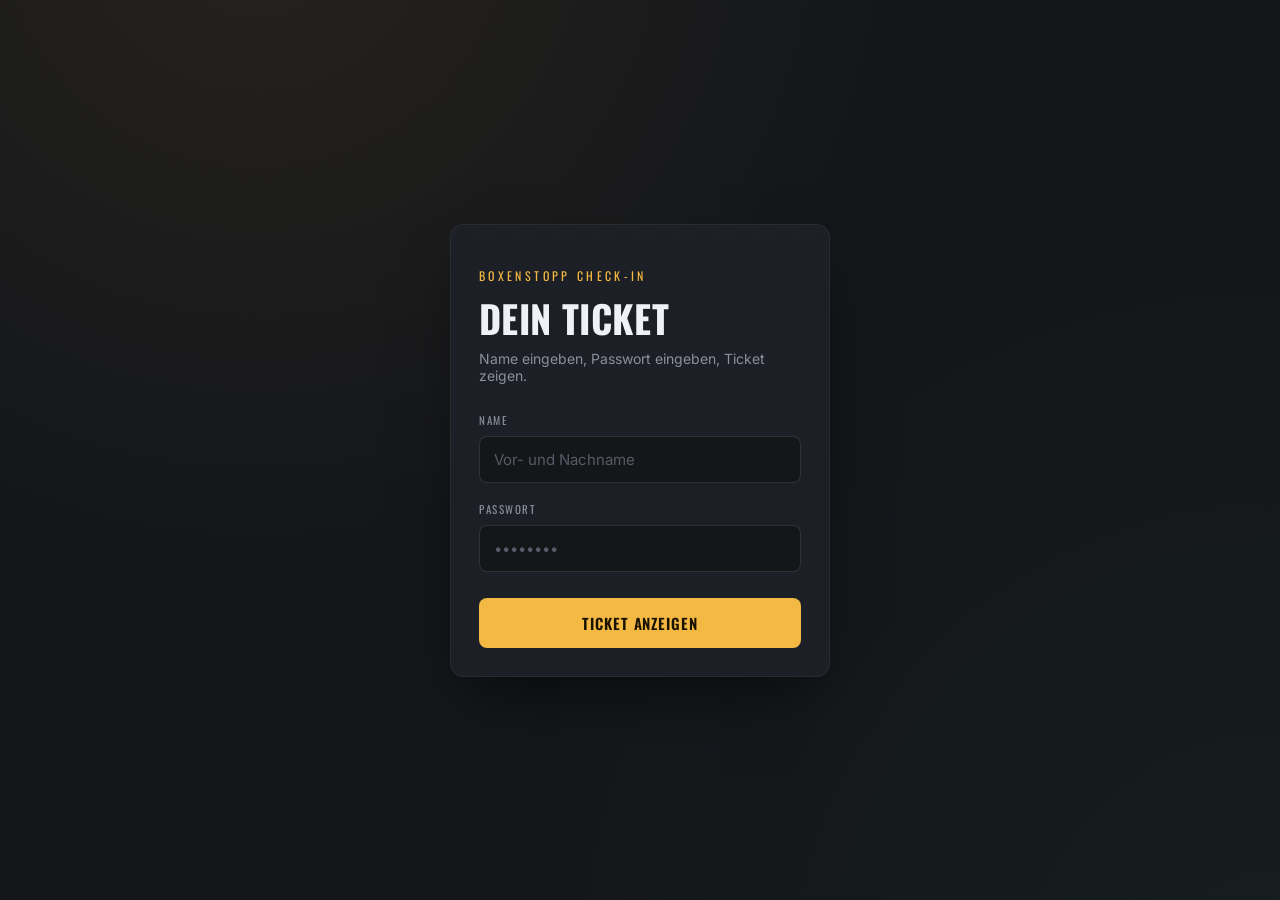
==== index.html @ 5b082e21 "Add files via upload" ====
<!DOCTYPE html>
<html lang="de">
<head>
<meta charset="UTF-8">
<meta name="viewport" content="width=device-width, initial-scale=1.0">
<title>24h Rennen – Ticket Check-in</title>
<link rel="stylesheet" href="style.css?v=3">
</head>
<body>
  <div class="pass" id="login-card">
    <div class="checker"></div>
    <div class="pass-body">
      <p class="eyebrow">Boxenstopp Check-in</p>
      <h1>Dein Ticket</h1>
      <p class="sub">Name eingeben, Passwort eingeben, Ticket zeigen.</p>

      <form id="checkin-form">
        <label for="name">Name</label>
        <input type="text" id="name" placeholder="Vor- und Nachname" autocomplete="name" required>

        <label for="password">Passwort</label>
        <input type="password" id="password" placeholder="••••••••" autocomplete="off" required>

        <button type="submit">Ticket anzeigen</button>
        <p class="error" id="error-msg">Falsches Passwort. Nochmal versuchen.</p>
      </form>
    </div>
  </div>

  <div class="stub" id="ticket-card" style="display:none;">
    <div class="checker"></div>
    <div class="stub-header">
      <p class="eyebrow">Gültiges Ticket</p>
      <h1 style="margin-bottom:0;">24h Rennen</h1>
    </div>

    <img class="stub-image" src="ticket.jpg" alt="Ticket-Motiv 24h Rennen">

    <div class="perforation"></div>

    <div class="stub-footer">
      <span class="stub-name" id="stub-name">Gast</span>
      <span class="stub-tag">Zutritt frei</span>
    </div>

    <div class="qr-section">
      <div class="qr-glow">
        <img id="qr-img" src="" alt="QR-Code für dein Ticket">
      </div>
      <p class="qr-caption">Diesen Code am Eingang scannen lassen</p>
      <p class="qr-status" id="qr-status">Warte auf Scan …</p>
    </div>
  </div>

  <!-- Vollbild-Einblendung: erscheint automatisch, sobald der QR-Code gescannt wurde -->
  <div class="vip-overlay" id="vip-overlay">
    <div class="vip-overlay-inner" id="vip-overlay-inner"></div>
  </div>

  <template id="vip-pass-template">
<svg width="420" height="640" viewBox="0 0 420 640" xmlns="http://www.w3.org/2000/svg" role="img">
<title>VIP Pass 24h Rennen</title>
<desc>VIP-Pass mit Name, Lochung, holografischem Streifen und Zielflaggen-Muster.</desc>
<defs>
  <linearGradient id="bg" x1="0%" y1="0%" x2="100%" y2="100%">
    <stop offset="0%" stop-color="#101114"/>
    <stop offset="55%" stop-color="#1a1c22"/>
    <stop offset="100%" stop-color="#0c0d0f"/>
  </linearGradient>
  <linearGradient id="holo" x1="0%" y1="0%" x2="100%" y2="0%">
    <stop offset="0%" stop-color="#f4b942"/>
    <stop offset="25%" stop-color="#e0554f"/>
    <stop offset="50%" stop-color="#a86ee0"/>
    <stop offset="75%" stop-color="#3aa3d8"/>
    <stop offset="100%" stop-color="#2f9e63"/>
  </linearGradient>
  <pattern id="checker" width="14" height="14" patternUnits="userSpaceOnUse">
    <rect width="14" height="14" fill="#eef1f5"/>
    <rect width="7" height="7" fill="#101114"/>
    <rect x="7" y="7" width="7" height="7" fill="#101114"/>
  </pattern>
  <clipPath id="cardclip">
    <rect x="0" y="0" width="420" height="640" rx="22"/>
  </clipPath>
</defs>
<g clip-path="url(#cardclip)">
  <rect width="420" height="640" fill="url(#bg)"/>
  <rect x="0" y="0" width="420" height="10" fill="url(#checker)"/>
  <rect x="0" y="52" width="420" height="8" fill="url(#holo)" opacity="0.9"/>
  <text x="210" y="98" text-anchor="middle" font-family="'Oswald','Arial Narrow',sans-serif" font-weight="700" font-size="15" letter-spacing="6" fill="#f4b942">FAHRERLAGER ZUGANG</text>
  <text x="210" y="150" text-anchor="middle" font-family="'Oswald','Arial Narrow',sans-serif" font-weight="700" font-size="46" letter-spacing="3" fill="#eef1f5">VIP PASS</text>
  <line x1="60" y1="172" x2="360" y2="172" stroke="#f4b942" stroke-width="1.5" opacity="0.6"/>
  <text x="210" y="212" text-anchor="middle" font-family="'Oswald','Arial Narrow',sans-serif" font-weight="600" font-size="24" letter-spacing="2" fill="#eef1f5">24H RENNEN</text>
  <text x="210" y="234" text-anchor="middle" font-family="Arial,sans-serif" font-weight="400" font-size="12" letter-spacing="3" fill="#8b909c">LIVE-EVENT · IRACING &amp; PS5</text>
  <rect x="40" y="264" width="340" height="200" rx="10" fill="#1c1f26" stroke="#2a2e37" stroke-width="1"/>
  <rect x="40" y="264" width="340" height="200" rx="10" fill="none" stroke="url(#holo)" stroke-width="1.5" opacity="0.5"/>
  <rect x="56" y="282" width="90" height="90" rx="8" fill="#0c0d0f" stroke="#3a3e47" stroke-width="1"/>
  <circle cx="101" cy="313" r="18" fill="#2a2e37"/>
  <path d="M78 358 Q101 330 124 358 Z" fill="#2a2e37"/>
  <text x="164" y="300" font-family="'Oswald','Arial Narrow',sans-serif" font-weight="500" font-size="10" letter-spacing="2" fill="#8b909c">NAME</text>
  <text id="vip-name-text" x="164" y="322" font-family="Arial,sans-serif" font-weight="700" font-size="20" fill="#eef1f5">GAST</text>
  <text x="164" y="352" font-family="'Oswald','Arial Narrow',sans-serif" font-weight="500" font-size="10" letter-spacing="2" fill="#8b909c">KATEGORIE</text>
  <text x="164" y="374" font-family="Arial,sans-serif" font-weight="700" font-size="16" fill="#f4b942">ALL ACCESS</text>
  <line x1="56" y1="392" x2="364" y2="392" stroke="#2a2e37" stroke-width="1"/>
  <text x="56" y="420" font-family="'Oswald','Arial Narrow',sans-serif" font-weight="500" font-size="9" letter-spacing="1.5" fill="#5f636c">PASS-NR. 0001</text>
  <rect x="150" y="486" width="120" height="120" rx="6" fill="#eef1f5"/>
  <rect x="162" y="498" width="96" height="96" fill="#0c0d0f"/>
  <rect x="170" y="506" width="24" height="24" fill="#eef1f5"/>
  <rect x="226" y="506" width="24" height="24" fill="#eef1f5"/>
  <rect x="170" y="562" width="24" height="24" fill="#eef1f5"/>
  <rect x="200" y="536" width="20" height="20" fill="#eef1f5"/>
  <text x="210" y="622" text-anchor="middle" font-family="'Oswald','Arial Narrow',sans-serif" font-weight="500" font-size="10" letter-spacing="3" fill="#5f636c">ZUTRITT NUR MIT DIESEM PASS</text>
  <rect x="0" y="630" width="420" height="10" fill="url(#checker)"/>
</g>
<rect x="0" y="0" width="420" height="640" rx="22" fill="none" stroke="#2a2e37" stroke-width="2"/>
<g>
  <rect x="170" y="16" width="80" height="20" rx="10" fill="#0c0d0f" stroke="#3a3e47" stroke-width="1"/>
  <circle cx="210" cy="26" r="6" fill="#0c0d0f" stroke="#5f636c" stroke-width="1"/>
</g>
</svg>
  </template>

  <script>
    // ── Firebase Realtime Database ──
    // Nach dem Einrichten (siehe Anleitung) hier die eigene Datenbank-URL eintragen,
    // z.B. "https://24h-rennen-default-rtdb.europe-west1.firebasedatabase.app"
    const FIREBASE_DB_URL = https://h-rennen-web-default-rtdb.europe-west1.firebasedatabase.app;

    const PASSWORD = "24hRennen";

    const form = document.getElementById('checkin-form');
    const errorMsg = document.getElementById('error-msg');
    const loginCard = document.getElementById('login-card');
    const ticketCard = document.getElementById('ticket-card');
    const stubName = document.getElementById('stub-name');
    const qrImg = document.getElementById('qr-img');
    const qrStatus = document.getElementById('qr-status');
    const vipOverlay = document.getElementById('vip-overlay');
    const vipOverlayInner = document.getElementById('vip-overlay-inner');

    function ticketId(name) {
      // macht aus dem Namen einen sicheren Datenbank-Schlüssel
      return name.trim().toLowerCase().replace(/[^a-z0-9äöüß]+/gi, '-');
    }

    function showVipPass(name) {
      const template = document.getElementById('vip-pass-template');
      vipOverlayInner.innerHTML = '';
      vipOverlayInner.appendChild(template.content.cloneNode(true));
      const nameEl = vipOverlayInner.querySelector('#vip-name-text');
      if (nameEl) nameEl.textContent = name.toUpperCase();
      vipOverlay.classList.add('show');
    }

    let eventSource = null;

    function listenForScan(id) {
      if (eventSource) eventSource.close();
      eventSource = new EventSource(FIREBASE_DB_URL + '/tickets/' + id + '.json');
      eventSource.addEventListener('put', function (e) {
        try {
          const payload = JSON.parse(e.data);
          if (payload && payload.data && payload.data.scanned) {
            qrStatus.textContent = 'Gescannt ✓';
            showVipPass(document.getElementById('name').value.trim());
            eventSource.close();
          }
        } catch (err) { /* ignoriere fehlerhafte Pakete */ }
      });
    }

    form.addEventListener('submit', function (e) {
      e.preventDefault();
      const name = document.getElementById('name').value.trim();
      const password = document.getElementById('password').value;

      if (password !== PASSWORD) {
        errorMsg.classList.add('show');
        form.classList.add('shake');
        setTimeout(() => form.classList.remove('shake'), 400);
        return;
      }

      errorMsg.classList.remove('show');

      const id = ticketId(name);
      stubName.textContent = name;

      // Ticket-Status in der Datenbank zurücksetzen
      fetch(FIREBASE_DB_URL + '/tickets/' + id + '.json', {
        method: 'PUT',
        body: JSON.stringify({ name: name, scanned: false })
      }).catch(() => {});

      // QR-Code zeigt auf scan.html mit der Ticket-ID
      const base = location.href.replace(/index\.html$/, '').replace(/\/$/, '') + '/';
      const scanUrl = base + 'scan.html?id=' + encodeURIComponent(id);
      const qrApi = 'https://api.qrserver.com/v1/create-qr-code/?size=240x240&margin=8&data=' + encodeURIComponent(scanUrl);
      qrImg.src = qrApi;

      loginCard.style.display = 'none';
      ticketCard.style.display = 'block';

      listenForScan(id);
    });
  </script>
</body>
</html>
---- style.css ----
@import url('https://fonts.googleapis.com/css2?family=Oswald:wght@400;500;600;700&family=Inter:wght@400;500;600&display=swap');

:root{
  --asphalt: #14161a;
  --asphalt-2: #1e2128;
  --card: #1c1f26;
  --floodlight: #f4b942;
  --floodlight-soft: rgba(244, 185, 66, 0.18);
  --trackwhite: #eef1f5;
  --muted: #8b909c;
  --stripe-green: #2f9e63;
  --danger: #e0554f;
  --radius: 14px;
}

*{ box-sizing: border-box; }

html, body{
  margin:0;
  padding:0;
  min-height:100%;
  background: var(--asphalt);
  color: var(--trackwhite);
  font-family: 'Inter', sans-serif;
}

body{
  min-height:100vh;
  display:flex;
  align-items:center;
  justify-content:center;
  padding: 24px;
  background-image:
    radial-gradient(circle at 20% -10%, rgba(244,185,66,0.08), transparent 45%),
    radial-gradient(circle at 100% 110%, rgba(47,158,99,0.06), transparent 45%);
}

:focus-visible{
  outline: 2px solid var(--floodlight);
  outline-offset: 3px;
}

.checker{
  height: 10px;
  width: 100%;
  background-image: conic-gradient(var(--asphalt-2) 90deg, transparent 90deg 180deg, var(--asphalt-2) 180deg 270deg, transparent 270deg);
  background-size: 10px 10px;
  opacity: 0.6;
}

.eyebrow{
  font-family: 'Oswald', sans-serif;
  font-size: 12px;
  letter-spacing: 0.28em;
  text-transform: uppercase;
  color: var(--floodlight);
  margin: 0 0 6px 0;
}

h1{
  font-family: 'Oswald', sans-serif;
  font-weight: 700;
  font-size: clamp(28px, 6vw, 38px);
  letter-spacing: 0.01em;
  margin: 0 0 4px 0;
  text-transform: uppercase;
}

p.sub{
  color: var(--muted);
  margin: 0 0 28px 0;
  font-size: 14px;
}

/* ---- Check-in card (index.html) ---- */
.pass{
  width: 100%;
  max-width: 380px;
  background: var(--card);
  border-radius: var(--radius);
  overflow: hidden;
  box-shadow: 0 30px 60px -20px rgba(0,0,0,0.6);
  border: 1px solid rgba(255,255,255,0.06);
}

.pass-body{
  padding: 32px 28px 28px 28px;
}

label{
  display:block;
  font-family: 'Oswald', sans-serif;
  font-size: 11px;
  letter-spacing: 0.14em;
  text-transform: uppercase;
  color: var(--muted);
  margin: 18px 0 8px 0;
}

label:first-of-type{ margin-top: 0; }

input{
  width: 100%;
  padding: 13px 14px;
  border-radius: 8px;
  border: 1px solid rgba(255,255,255,0.12);
  background: var(--asphalt);
  color: var(--trackwhite);
  font-family: 'Inter', sans-serif;
  font-size: 15px;
}

input::placeholder{ color: #565b66; }

button{
  width: 100%;
  margin-top: 26px;
  padding: 14px;
  border-radius: 8px;
  border: none;
  background: var(--floodlight);
  color: #1a1300;
  font-family: 'Oswald', sans-serif;
  font-weight: 600;
  font-size: 15px;
  letter-spacing: 0.06em;
  text-transform: uppercase;
  cursor: pointer;
  transition: transform 0.12s ease, box-shadow 0.12s ease;
}

button:hover{ box-shadow: 0 0 0 4px var(--floodlight-soft); }
button:active{ transform: translateY(1px); }

.error{
  margin-top: 14px;
  font-size: 13px;
  color: var(--danger);
  display:none;
}

.error.show{ display:block; }

@keyframes shake{
  10%, 90% { transform: translateX(-1px); }
  20%, 80% { transform: translateX(2px); }
  30%, 50%, 70% { transform: translateX(-4px); }
  40%, 60% { transform: translateX(4px); }
}
.shake{ animation: shake 0.4s; }

/* ---- QR reveal state ---- */
.qr-wrap{
  display:none;
  text-align:center;
  margin-top: 24px;
}
.qr-wrap.show{ display:block; }

.qr-glow{
  display:inline-block;
  padding: 16px;
  background: var(--trackwhite);
  border-radius: 10px;
  box-shadow: 0 0 0 0 var(--floodlight-soft);
  animation: floodlight 1.8s ease-out 1;
}

@keyframes floodlight{
  0% { box-shadow: 0 0 0 0 rgba(244,185,66,0.5); }
  60% { box-shadow: 0 0 0 26px rgba(244,185,66,0); }
  100% { box-shadow: 0 0 0 0 rgba(244,185,66,0); }
}

.qr-glow img{ display:block; width: 220px; height: 220px; }

.qr-caption{
  margin-top: 14px;
  font-family: 'Oswald', sans-serif;
  font-size: 13px;
  letter-spacing: 0.08em;
  color: var(--muted);
  text-transform: uppercase;
}

.qr-caption strong{ color: var(--trackwhite); }

/* ---- Event-Info (Ort, Datum, Uhrzeit) ---- */
.event-info{
  display: flex;
  flex-direction: column;
  gap: 10px;
  margin-top: 20px;
  padding: 16px 18px;
  background: var(--asphalt);
  border: 1px solid rgba(255,255,255,0.08);
  border-radius: 10px;
  text-align: left;
}

.event-info-item{
  display:flex;
  align-items: baseline;
  justify-content: space-between;
  gap: 12px;
}

.event-info-label{
  font-family: 'Oswald', sans-serif;
  font-size: 11px;
  letter-spacing: 0.12em;
  text-transform: uppercase;
  color: var(--muted);
  white-space: nowrap;
}

.event-info-value{
  font-family: 'Inter', sans-serif;
  font-size: 14px;
  font-weight: 500;
  color: var(--trackwhite);
  text-align: right;
}

/* ---- Ticket page ---- */
.stub{
  width: 100%;
  max-width: 520px;
  background: var(--card);
  border-radius: var(--radius);
  overflow:hidden;
  box-shadow: 0 30px 60px -20px rgba(0,0,0,0.6);
  border: 1px solid rgba(255,255,255,0.06);
}

.stub-header{
  padding: 22px 26px 16px 26px;
}

.stub-image{
  width: 100%;
  display:block;
  height: auto;
  object-fit: contain;
  background: var(--asphalt-2);
}

.perforation{
  position: relative;
  height: 0;
  border-top: 2px dashed rgba(255,255,255,0.15);
  margin: 0 26px;
}
.perforation::before, .perforation::after{
  content:"";
  position:absolute;
  top:-11px;
  width:22px;
  height:22px;
  background: var(--asphalt);
  border-radius:50%;
}
.perforation::before{ left:-37px; }
.perforation::after{ right:-37px; }

.stub-footer{
  padding: 18px 26px 26px 26px;
  display:flex;
  align-items:center;
  justify-content: space-between;
}

.stub-name{
  font-family:'Oswald', sans-serif;
  font-weight:600;
  font-size: 20px;
  text-transform: uppercase;
}

.stub-tag{
  font-family:'Oswald', sans-serif;
  font-size: 11px;
  letter-spacing: 0.14em;
  text-transform: uppercase;
  color: var(--stripe-green);
  border: 1px solid var(--stripe-green);
  padding: 5px 10px;
  border-radius: 999px;
}

.back-link{
  display:block;
  text-align:center;
  margin-top: 18px;
  color: var(--muted);
  font-size: 13px;
  text-decoration: none;
}
.back-link:hover{ color: var(--floodlight); }

/* ---- QR-Sektion unter dem Ticket (index.html) ---- */
.qr-section{
  padding: 20px 26px 26px 26px;
  text-align: center;
  border-top: 1px dashed rgba(255,255,255,0.1);
}

.qr-status{
  margin-top: 10px;
  font-family: 'Oswald', sans-serif;
  font-size: 11px;
  letter-spacing: 0.1em;
  text-transform: uppercase;
  color: var(--muted);
}

/* ---- Vollbild-Einblendung für den VIP-Pass ---- */
.vip-overlay{
  display:none;
  position: fixed;
  inset: 0;
  background: rgba(8,9,11,0.92);
  z-index: 999;
  align-items: center;
  justify-content: center;
  padding: 24px;
  overflow-y: auto;
}

.vip-overlay.show{
  display:flex;
}

.vip-overlay-inner{
  width: 100%;
  max-width: 360px;
}

.vip-overlay-inner svg{
  width: 100%;
  height: auto;
  display:block;
}

/* ---- Scan-Bestätigungsseite (scan.html) ---- */
.scan-card{
  width: 100%;
  max-width: 360px;
  background: var(--card);
  border-radius: var(--radius);
  overflow: hidden;
  box-shadow: 0 30px 60px -20px rgba(0,0,0,0.6);
  border: 1px solid rgba(255,255,255,0.06);
}

.scan-body{
  padding: 48px 28px;
  text-align: center;
}

.scan-icon{
  width: 64px;
  height: 64px;
  margin: 0 auto 20px auto;
  border-radius: 50%;
  background: rgba(47,158,99,0.15);
  color: var(--stripe-green);
  border: 2px solid var(--stripe-green);
  display:flex;
  align-items:center;
  justify-content:center;
  font-size: 30px;
  font-weight: 700;
}

.scan-card.invalid .scan-icon{
  background: rgba(224,85,79,0.15);
  color: var(--danger);
  border-color: var(--danger);
}

.scan-sub{
  color: var(--muted);
  font-family: 'Oswald', sans-serif;
  font-size: 15px;
  letter-spacing: 0.06em;
  text-transform: uppercase;
  margin: 6px 0 0 0;
}
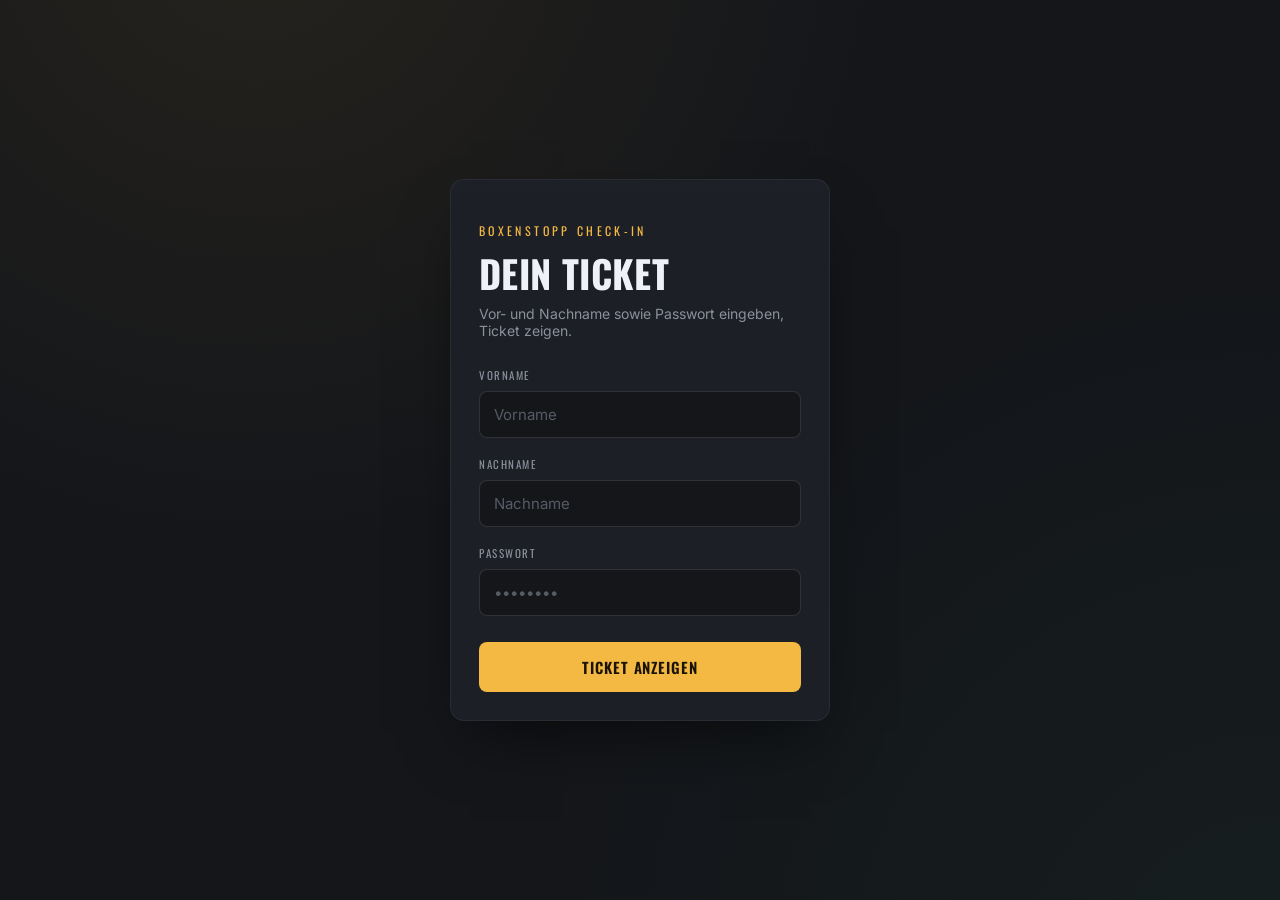
==== commit 21b76b5e: "Add files via upload" ====
--- a/index.html
+++ b/index.html
@@ -4,7 +4,7 @@
 <meta charset="UTF-8">
 <meta name="viewport" content="width=device-width, initial-scale=1.0">
 <title>24h Rennen – Ticket Check-in</title>
-<link rel="stylesheet" href="style.css?v=3">
+<link rel="stylesheet" href="style.css?v=8">
 </head>
 <body>
   <div class="pass" id="login-card">
@@ -12,11 +12,14 @@
     <div class="pass-body">
       <p class="eyebrow">Boxenstopp Check-in</p>
       <h1>Dein Ticket</h1>
-      <p class="sub">Name eingeben, Passwort eingeben, Ticket zeigen.</p>
+      <p class="sub">Vor- und Nachname sowie Passwort eingeben, Ticket zeigen.</p>
 
       <form id="checkin-form">
-        <label for="name">Name</label>
-        <input type="text" id="name" placeholder="Vor- und Nachname" autocomplete="name" required>
+        <label for="vorname">Vorname</label>
+        <input type="text" id="vorname" placeholder="Vorname" autocomplete="given-name" required>
+
+        <label for="nachname">Nachname</label>
+        <input type="text" id="nachname" placeholder="Nachname" autocomplete="family-name" required>
 
         <label for="password">Passwort</label>
         <input type="password" id="password" placeholder="••••••••" autocomplete="off" required>
@@ -57,10 +60,10 @@
     <div class="vip-overlay-inner" id="vip-overlay-inner"></div>
   </div>
 
-  <template id="vip-pass-template">
+  <template id="vip-pass-template-default">
 <svg width="420" height="640" viewBox="0 0 420 640" xmlns="http://www.w3.org/2000/svg" role="img">
 <title>VIP Pass 24h Rennen</title>
-<desc>VIP-Pass mit Name, Lochung, holografischem Streifen und Zielflaggen-Muster.</desc>
+<desc>VIP-Pass im Stil von Formel-1- und DTM-Fahrerlager-Pässen mit Lochung, holografischem Streifen, Zielflaggen-Muster und Feldern für Name, Datum und Ort.</desc>
 <defs>
   <linearGradient id="bg" x1="0%" y1="0%" x2="100%" y2="100%">
     <stop offset="0%" stop-color="#101114"/>
@@ -74,6 +77,11 @@
     <stop offset="75%" stop-color="#3aa3d8"/>
     <stop offset="100%" stop-color="#2f9e63"/>
   </linearGradient>
+  <linearGradient id="gold" x1="0%" y1="0%" x2="100%" y2="0%">
+    <stop offset="0%" stop-color="#f7d38a"/>
+    <stop offset="50%" stop-color="#f4b942"/>
+    <stop offset="100%" stop-color="#c98f22"/>
+  </linearGradient>
   <pattern id="checker" width="14" height="14" patternUnits="userSpaceOnUse">
     <rect width="14" height="14" fill="#eef1f5"/>
     <rect width="7" height="7" fill="#101114"/>
@@ -83,36 +91,48 @@
     <rect x="0" y="0" width="420" height="640" rx="22"/>
   </clipPath>
 </defs>
+
 <g clip-path="url(#cardclip)">
   <rect width="420" height="640" fill="url(#bg)"/>
+
   <rect x="0" y="0" width="420" height="10" fill="url(#checker)"/>
+
   <rect x="0" y="52" width="420" height="8" fill="url(#holo)" opacity="0.9"/>
+
   <text x="210" y="98" text-anchor="middle" font-family="'Oswald','Arial Narrow',sans-serif" font-weight="700" font-size="15" letter-spacing="6" fill="#f4b942">FAHRERLAGER ZUGANG</text>
+
   <text x="210" y="150" text-anchor="middle" font-family="'Oswald','Arial Narrow',sans-serif" font-weight="700" font-size="46" letter-spacing="3" fill="#eef1f5">VIP PASS</text>
+
   <line x1="60" y1="172" x2="360" y2="172" stroke="#f4b942" stroke-width="1.5" opacity="0.6"/>
+
   <text x="210" y="212" text-anchor="middle" font-family="'Oswald','Arial Narrow',sans-serif" font-weight="600" font-size="24" letter-spacing="2" fill="#eef1f5">24H RENNEN</text>
   <text x="210" y="234" text-anchor="middle" font-family="Arial,sans-serif" font-weight="400" font-size="12" letter-spacing="3" fill="#8b909c">LIVE-EVENT · IRACING &amp; PS5</text>
+
   <rect x="40" y="264" width="340" height="200" rx="10" fill="#1c1f26" stroke="#2a2e37" stroke-width="1"/>
   <rect x="40" y="264" width="340" height="200" rx="10" fill="none" stroke="url(#holo)" stroke-width="1.5" opacity="0.5"/>
+
   <rect x="56" y="282" width="90" height="90" rx="8" fill="#0c0d0f" stroke="#3a3e47" stroke-width="1"/>
   <circle cx="101" cy="313" r="18" fill="#2a2e37"/>
   <path d="M78 358 Q101 330 124 358 Z" fill="#2a2e37"/>
+
   <text x="164" y="300" font-family="'Oswald','Arial Narrow',sans-serif" font-weight="500" font-size="10" letter-spacing="2" fill="#8b909c">NAME</text>
   <text id="vip-name-text" x="164" y="322" font-family="Arial,sans-serif" font-weight="700" font-size="20" fill="#eef1f5">GAST</text>
+
   <text x="164" y="352" font-family="'Oswald','Arial Narrow',sans-serif" font-weight="500" font-size="10" letter-spacing="2" fill="#8b909c">KATEGORIE</text>
   <text x="164" y="374" font-family="Arial,sans-serif" font-weight="700" font-size="16" fill="#f4b942">ALL ACCESS</text>
+
   <line x1="56" y1="392" x2="364" y2="392" stroke="#2a2e37" stroke-width="1"/>
-  <text x="56" y="420" font-family="'Oswald','Arial Narrow',sans-serif" font-weight="500" font-size="9" letter-spacing="1.5" fill="#5f636c">PASS-NR. 0001</text>
-  <rect x="150" y="486" width="120" height="120" rx="6" fill="#eef1f5"/>
-  <rect x="162" y="498" width="96" height="96" fill="#0c0d0f"/>
-  <rect x="170" y="506" width="24" height="24" fill="#eef1f5"/>
-  <rect x="226" y="506" width="24" height="24" fill="#eef1f5"/>
-  <rect x="170" y="562" width="24" height="24" fill="#eef1f5"/>
-  <rect x="200" y="536" width="20" height="20" fill="#eef1f5"/>
+
+  <text x="56" y="420" font-family="'Oswald','Arial Narrow',sans-serif" font-weight="500" font-size="9" letter-spacing="1.5" fill="#5f636c">PASS-NR. ----</text>
+
+
   <text x="210" y="622" text-anchor="middle" font-family="'Oswald','Arial Narrow',sans-serif" font-weight="500" font-size="10" letter-spacing="3" fill="#5f636c">ZUTRITT NUR MIT DIESEM PASS</text>
+
   <rect x="0" y="630" width="420" height="10" fill="url(#checker)"/>
 </g>
+
 <rect x="0" y="0" width="420" height="640" rx="22" fill="none" stroke="#2a2e37" stroke-width="2"/>
+
 <g>
   <rect x="170" y="16" width="80" height="20" rx="10" fill="#0c0d0f" stroke="#3a3e47" stroke-width="1"/>
   <circle cx="210" cy="26" r="6" fill="#0c0d0f" stroke="#5f636c" stroke-width="1"/>
@@ -124,7 +144,7 @@
     // ── Firebase Realtime Database ──
     // Nach dem Einrichten (siehe Anleitung) hier die eigene Datenbank-URL eintragen,
     // z.B. "https://24h-rennen-default-rtdb.europe-west1.firebasedatabase.app"
-    const FIREBASE_DB_URL = https://h-rennen-web-default-rtdb.europe-west1.firebasedatabase.app;
+    const FIREBASE_DB_URL = "https://h-rennen-web-default-rtdb.europe-west1.firebasedatabase.app";
 
     const PASSWORD = "24hRennen";
 
@@ -138,40 +158,100 @@
     const vipOverlay = document.getElementById('vip-overlay');
     const vipOverlayInner = document.getElementById('vip-overlay-inner');
 
-    function ticketId(name) {
-      // macht aus dem Namen einen sicheren Datenbank-Schlüssel
-      return name.trim().toLowerCase().replace(/[^a-z0-9äöüß]+/gi, '-');
+    // Muss zur Umbenennung der VIP-Pass-Bilddateien passen (siehe Anleitung):
+    // Umlaute/ß werden umgeschrieben, alles andere zu Kleinbuchstaben + Bindestrich.
+    const TRANSLIT = { 'ä':'ae','ö':'oe','ü':'ue','ß':'ss' };
+    function slug(part) {
+      let s = part.trim().toLowerCase();
+      for (const k in TRANSLIT) s = s.split(k).join(TRANSLIT[k]);
+      s = s.replace(/[^a-z0-9]+/g, '-').replace(/^-+|-+$/g, '');
+      return s;
     }
 
-    function showVipPass(name) {
-      const template = document.getElementById('vip-pass-template');
-      vipOverlayInner.innerHTML = '';
-      vipOverlayInner.appendChild(template.content.cloneNode(true));
-      const nameEl = vipOverlayInner.querySelector('#vip-name-text');
-      if (nameEl) nameEl.textContent = name.toUpperCase();
-      vipOverlay.classList.add('show');
+    function ticketId(vorname, nachname) {
+      // macht aus Vor- und Nachname einen sicheren Datenbank-Schlüssel
+      // und gleichzeitig den erwarteten Dateinamen des VIP-Pass-Bildes
+      return slug(vorname) + '-' + slug(nachname);
     }
 
+    function showVipPass(vorname, nachname, fullName) {
+      const imgPath = 'vip-passes/' + ticketId(vorname, nachname) + '.jpg';
+      const img = new Image();
+      img.onload = function () {
+        vipOverlayInner.innerHTML = '';
+        const el = document.createElement('img');
+        el.src = imgPath;
+        el.alt = 'VIP-Pass für ' + fullName;
+        vipOverlayInner.appendChild(el);
+        vipOverlay.classList.add('show');
+      };
+      img.onerror = function () {
+        // Kein eigenes Bild für diesen Namen gefunden -> generischer Fallback-Pass
+        const template = document.getElementById('vip-pass-template-default');
+        vipOverlayInner.innerHTML = '';
+        vipOverlayInner.appendChild(template.content.cloneNode(true));
+        const nameEl = vipOverlayInner.querySelector('#vip-name-text');
+        if (nameEl) nameEl.textContent = fullName.toUpperCase();
+        vipOverlay.classList.add('show');
+      };
+      img.src = imgPath;
+    }
+
     let eventSource = null;
+    let currentTicketId = null;
+    let currentVorname = null;
+    let currentNachname = null;
+    let currentFullName = null;
+    let vipShown = false;
 
     function listenForScan(id) {
       if (eventSource) eventSource.close();
       eventSource = new EventSource(FIREBASE_DB_URL + '/tickets/' + id + '.json');
-      eventSource.addEventListener('put', function (e) {
+
+      function handleUpdate(e) {
         try {
           const payload = JSON.parse(e.data);
           if (payload && payload.data && payload.data.scanned) {
             qrStatus.textContent = 'Gescannt ✓';
-            showVipPass(document.getElementById('name').value.trim());
+            showVipPass(currentVorname, currentNachname, currentFullName);
+            vipShown = true;
             eventSource.close();
           }
         } catch (err) { /* ignoriere fehlerhafte Pakete */ }
-      });
+      }
+
+      // Firebase schickt bei PUT-Schreibvorgängen ein 'put'-Event,
+      // bei PATCH (wie in scan.html) ein 'patch'-Event – auf beide hören.
+      eventSource.addEventListener('put', handleUpdate);
+      eventSource.addEventListener('patch', handleUpdate);
     }
+
+    // iOS/Android pausieren offene Verbindungen, wenn der Bildschirm gesperrt
+    // wird oder man kurz die App wechselt (z.B. um die Kamera zu öffnen).
+    // Sobald die Seite wieder sichtbar wird, deshalb einmal aktiv nachfragen.
+    document.addEventListener('visibilitychange', function () {
+      if (document.visibilityState === 'visible' && currentTicketId && !vipShown) {
+        fetch(FIREBASE_DB_URL + '/tickets/' + currentTicketId + '.json')
+          .then(res => res.json())
+          .then(data => {
+            if (data && data.scanned) {
+              qrStatus.textContent = 'Gescannt ✓';
+              showVipPass(currentVorname, currentNachname, currentFullName);
+              vipShown = true;
+              if (eventSource) eventSource.close();
+            } else {
+              // Verbindung war eventuell unterbrochen – neu aufbauen
+              listenForScan(currentTicketId);
+            }
+          })
+          .catch(() => {});
+      }
+    });
 
     form.addEventListener('submit', function (e) {
       e.preventDefault();
-      const name = document.getElementById('name').value.trim();
+      const vorname = document.getElementById('vorname').value.trim();
+      const nachname = document.getElementById('nachname').value.trim();
       const password = document.getElementById('password').value;
 
       if (password !== PASSWORD) {
@@ -183,25 +263,37 @@
 
       errorMsg.classList.remove('show');
 
-      const id = ticketId(name);
-      stubName.textContent = name;
-
-      // Ticket-Status in der Datenbank zurücksetzen
+      const id = ticketId(vorname, nachname);
+      const fullName = vorname + ' ' + nachname;
+      stubName.textContent = fullName;
+      currentTicketId = id;
+      currentVorname = vorname;
+      currentNachname = nachname;
+      currentFullName = fullName;
+      vipShown = false;
+
+      // Sichtbare Elemente sofort aktualisieren
+      qrStatus.textContent = 'Warte auf Scan …';
+      loginCard.style.display = 'none';
+      ticketCard.style.display = 'block';
+
+      // Ticket-Status in der Datenbank zurücksetzen – erst wenn das
+      // bestätigt ist, wird auf neue Scans gelauscht. So wird ein alter
+      // "gescannt"-Status vom letzten Login nicht versehentlich als neu erkannt.
       fetch(FIREBASE_DB_URL + '/tickets/' + id + '.json', {
         method: 'PUT',
-        body: JSON.stringify({ name: name, scanned: false })
-      }).catch(() => {});
+        body: JSON.stringify({ name: fullName, scanned: false })
+      })
+        .catch(() => {})
+        .finally(() => {
+          listenForScan(id);
+        });
 
       // QR-Code zeigt auf scan.html mit der Ticket-ID
       const base = location.href.replace(/index\.html$/, '').replace(/\/$/, '') + '/';
       const scanUrl = base + 'scan.html?id=' + encodeURIComponent(id);
       const qrApi = 'https://api.qrserver.com/v1/create-qr-code/?size=240x240&margin=8&data=' + encodeURIComponent(scanUrl);
       qrImg.src = qrApi;
-
-      loginCard.style.display = 'none';
-      ticketCard.style.display = 'block';
-
-      listenForScan(id);
     });
   </script>
 </body>
